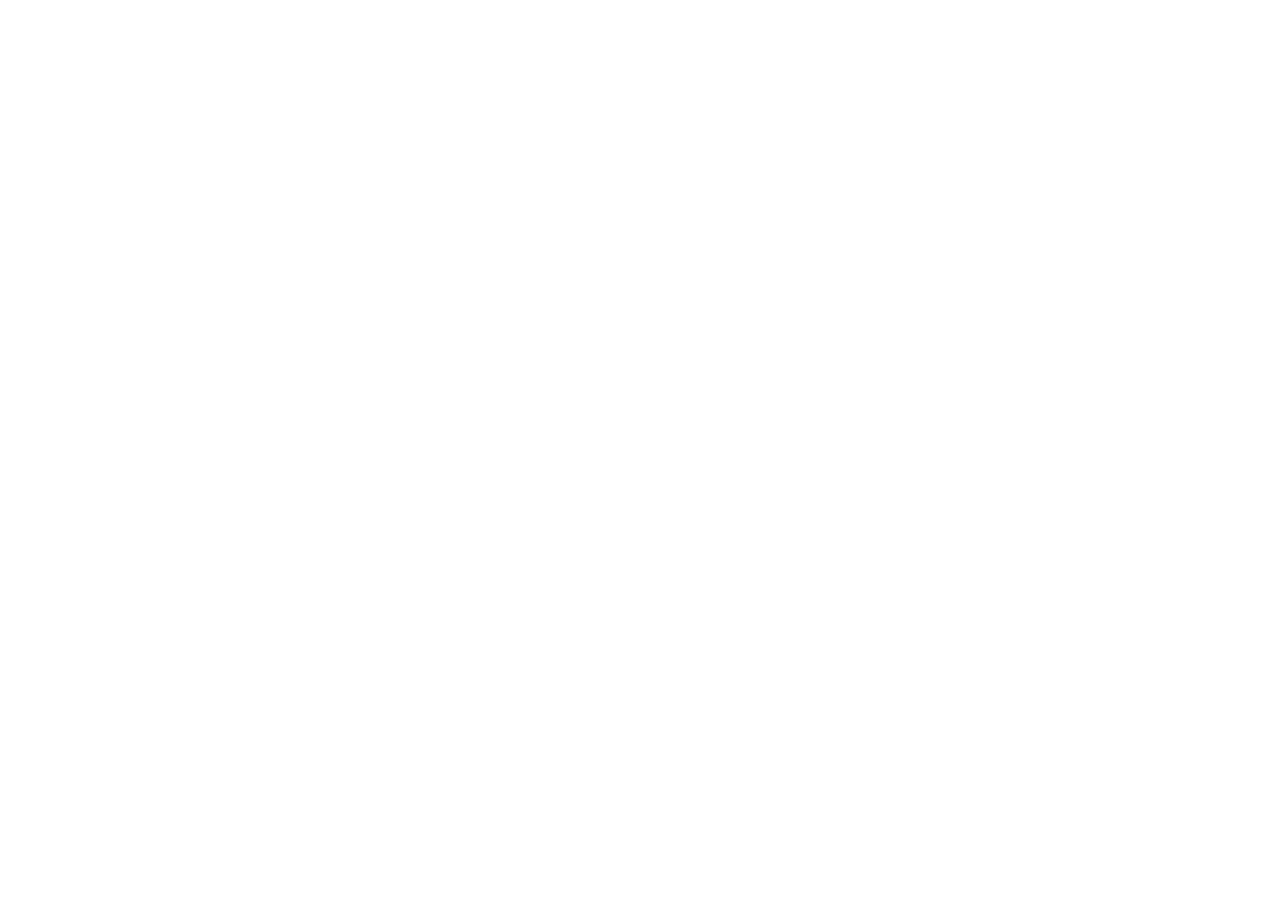
==== index.html @ a166df47 "Ecoleta" ====
<!DOCTYPE html>
<html lang="en">
<head>
    <meta charset="UTF-8">
    <meta name="viewport" content="width=device-width, initial-scale=1.0">
    <title>ECOLETA</title>
    <link rel="stylesheet" href="style.css">
</head>
<body>
    
</body>
</html>
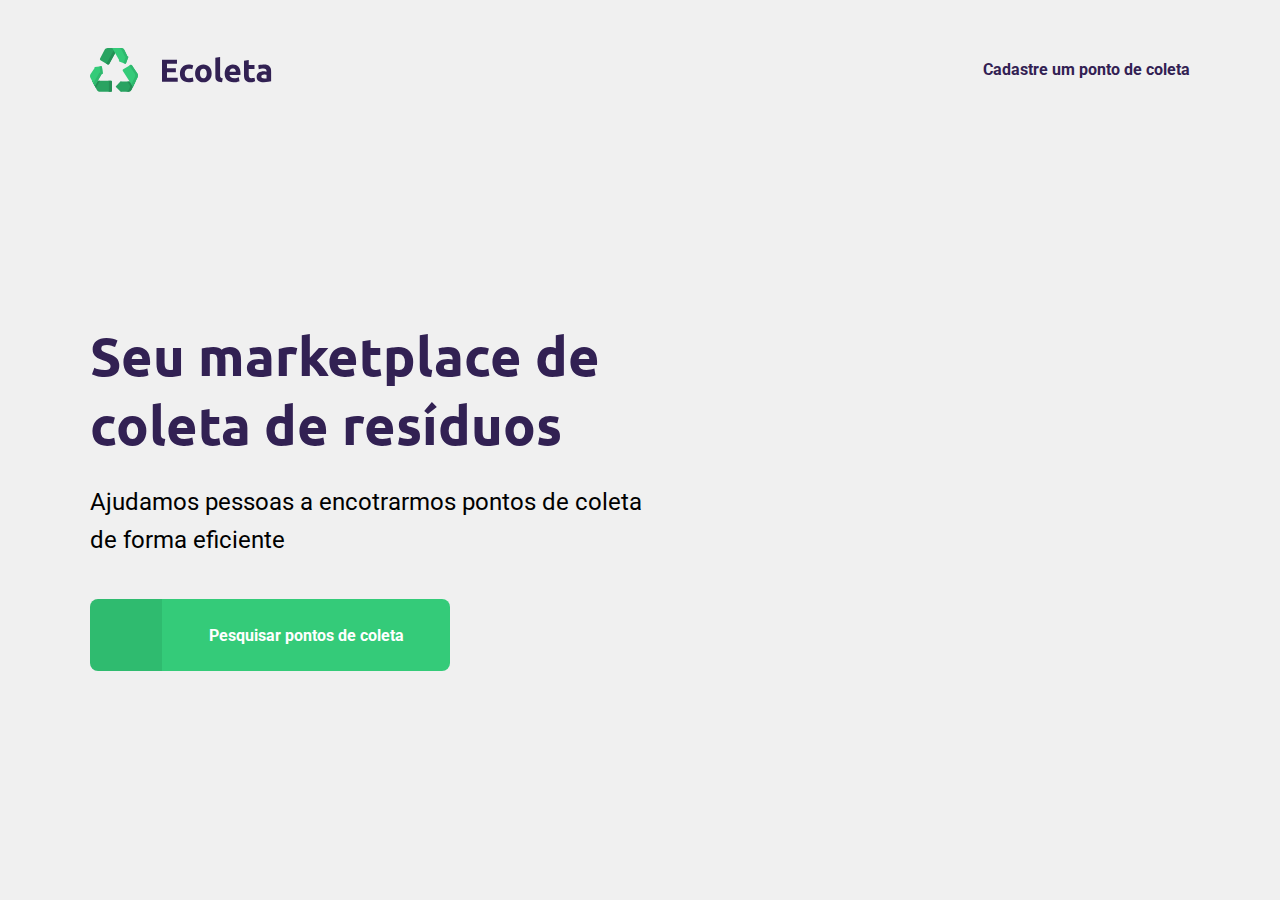
==== commit 439bb9a8: "Ecoleta" ====
--- a/index.html
+++ b/index.html
@@ -4,9 +4,33 @@
     <meta charset="UTF-8">
     <meta name="viewport" content="width=device-width, initial-scale=1.0">
     <title>ECOLETA</title>
+    <link rel="stylesheet" href="https://fonts.googleapis.com/css2?family=Roboto&family=Ubuntu:wght@700display=swap" rel="stylesheet"> 
     <link rel="stylesheet" href="style.css">
 </head>
 <body>
+    <div id="page-home">
+        <div class="content">
+            <header>
+                <img src="extras-aula-1/icones/logo.svg" alt="Logomarca">
+                <a href="#">
+                    <span></span>
+                    Cadastre um ponto de coleta</a>
+            </header>
+        
+            <main>
+                <h1 class="red">Seu marketplace de coleta de resíduos</h1>
+            
+                <p>Ajudamos pessoas a encotrarmos pontos de coleta de forma eficiente</p>
+            
+                <a href="#"> <span></span> <strong>Pesquisar pontos de coleta</strong> </a>
+                
+            </main>
+        
     
+        </div>
+
+    </div>
+
+
 </body>
 </html>--- a/style.css
+++ b/style.css
@@ -0,0 +1,145 @@
+:root{
+    --title-color: #322153;
+    --primary-color: #34cb79;
+}
+
+*{
+    margin: 0;
+    padding: 0;
+}
+
+html{
+    font-family: 'Roboto', sans-serif;
+}
+
+body{
+    background: #f0f0f0;
+    -webkit-font-smoothing: antialiased;
+}
+
+#page-home{
+    height: 100vh;
+    background:url(../Ecoleta/extras-aula-1/icones/home-background.svg) no-repeat;
+    background-position: 35vw bottom;
+}
+
+#page-home .content{
+    width: 90%;
+    max-width: 1100px;
+    height: 100%;
+    margin: 0 auto;
+    display: flex;
+    flex-direction: column;
+}
+
+a{
+    text-decoration: none;
+}
+
+h1, h2, h3, h4, h5, h6{
+    font-family: 'Ubuntu', sans-serif;
+    color: var(--title-color);
+}
+
+#page-home header{
+    margin-top: 48px;
+    display: flex;
+    align-items: center;
+    justify-content: space-between;
+}
+
+#page-home header a{
+    display: flex;
+    color: var(--title-color);
+    font-weight: 700;
+}
+
+#page-home header a span{
+    margin-right:16px;
+    display: flex;
+    background-image: url(../Ecoleta/extras-aula-1/icones/log-in.svg);
+    width: 20px;
+    height: 20px;
+}
+
+#page-home main{
+    max-width: 560px;
+    flex: 1;
+    display: flex;
+    flex-direction: column;
+    justify-content: center;
+}
+
+#page-home main h1{
+    font-size: 54px;
+    color: var(--title-color);
+}
+
+#page-home main p{
+    font-size: 24px;
+    line-height: 38px;
+    margin-top: 24px;
+}
+
+#page-home main a{
+    width: 100%;
+    max-width: 360px;
+    height: 72px;
+    border-radius: 8px;
+    display: flex;
+    align-items: center;
+    margin-top: 40px;
+    background: var(--primary-color);
+    transition: 400ms;
+    color:white;
+}
+
+#page-home main a:hover{
+    background-color: #2fb86e;
+}
+
+#page-home main a span{
+    width: 72px;
+    height: 72px;
+    border-top-left-radius:8px;
+    border-bottom-left-radius:8px ;
+    background-color: rgba(0,0,0,0.08);
+    display: flex;
+    align-items: center;
+    justify-content: center;
+}
+
+#page-home main a span::after{
+    content: '';
+    background-image: url(../Ecoleta/extras-aula-1/icones/search.svg);
+    width: 20px;
+    height: 20px;
+}
+
+#page-home main a strong{
+    flex:1;
+    color:white;
+    text-align: center;
+}
+
+@media (max-width: 900px){
+    #page-home{
+        background-position-x:70vw ;
+    }
+
+    #page-home .content{
+        align-items: center;
+        text-align: center;
+    }
+
+    #page-home header a{
+        position: absolute;
+        bottom: 48px;
+        left: 50%;
+        transform: translateX(-50%);
+    }
+
+    #page-home main{
+        align-items: center;
+    }
+}